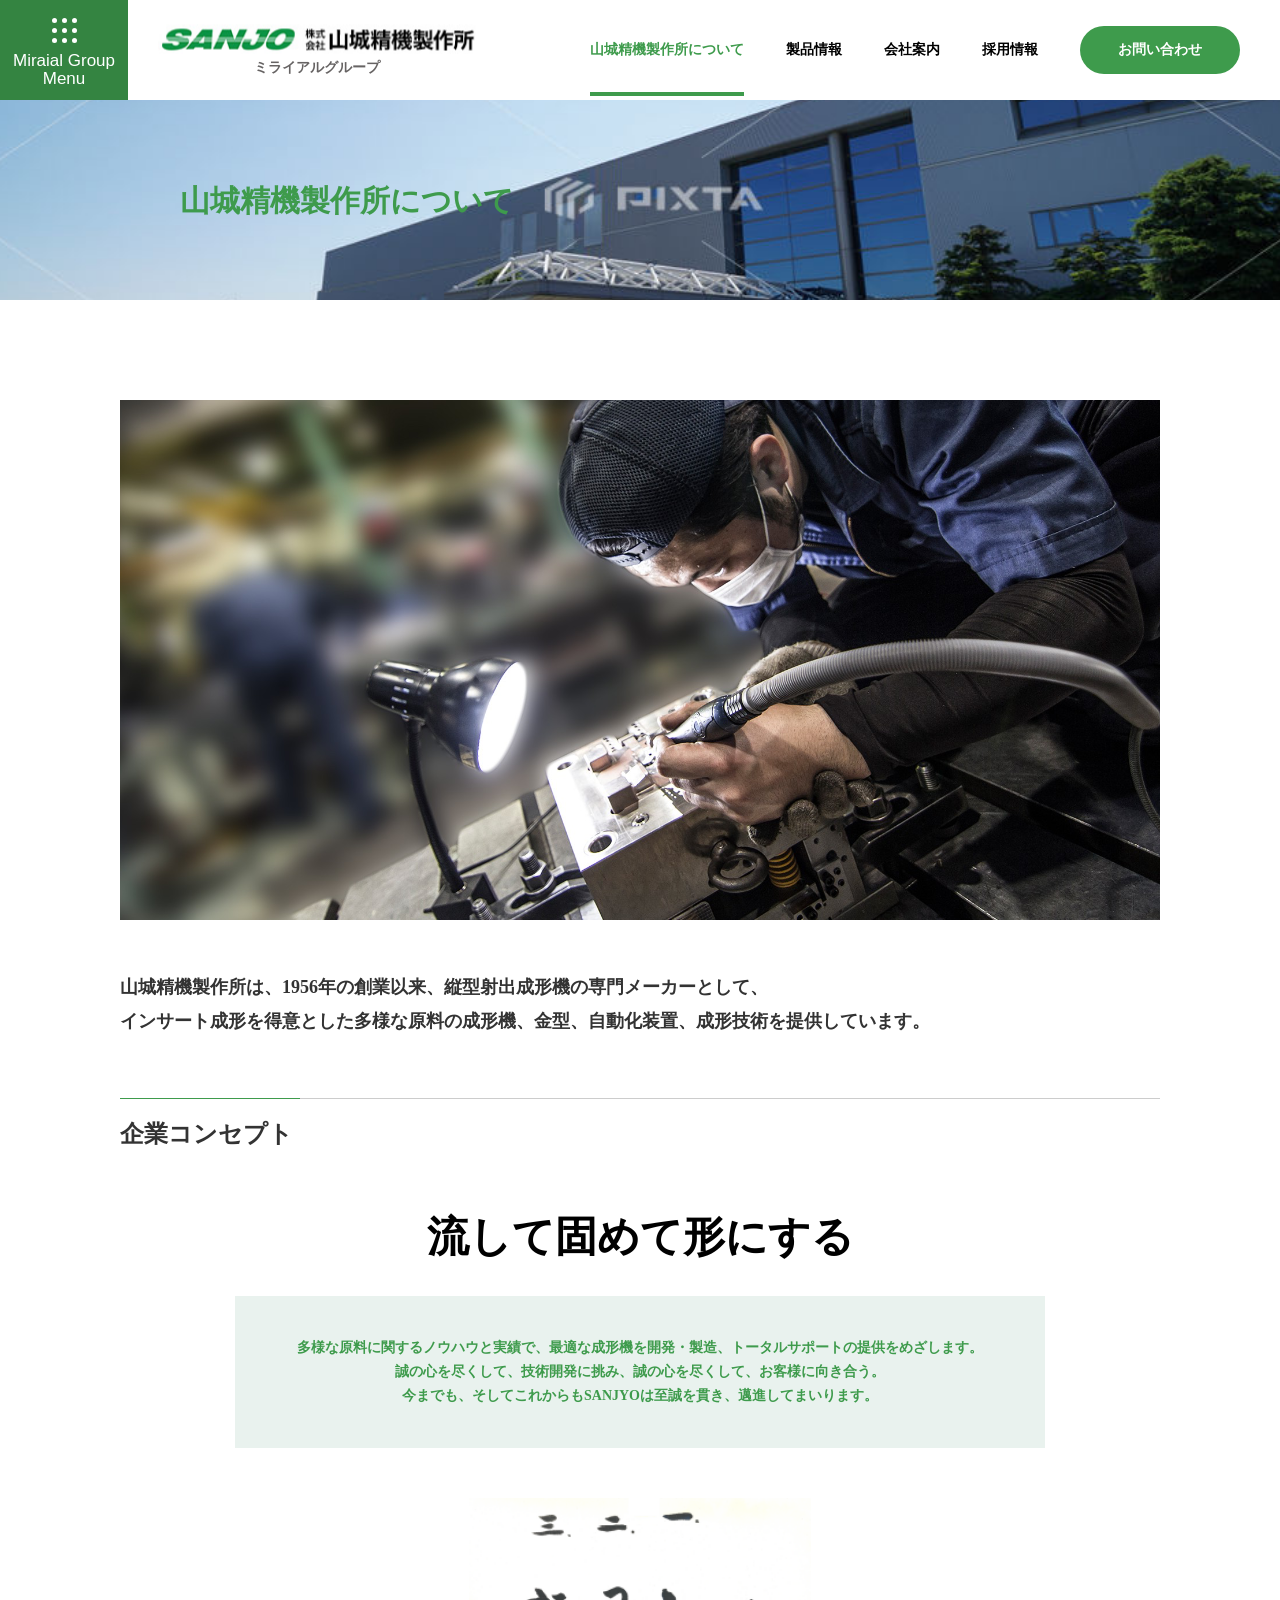
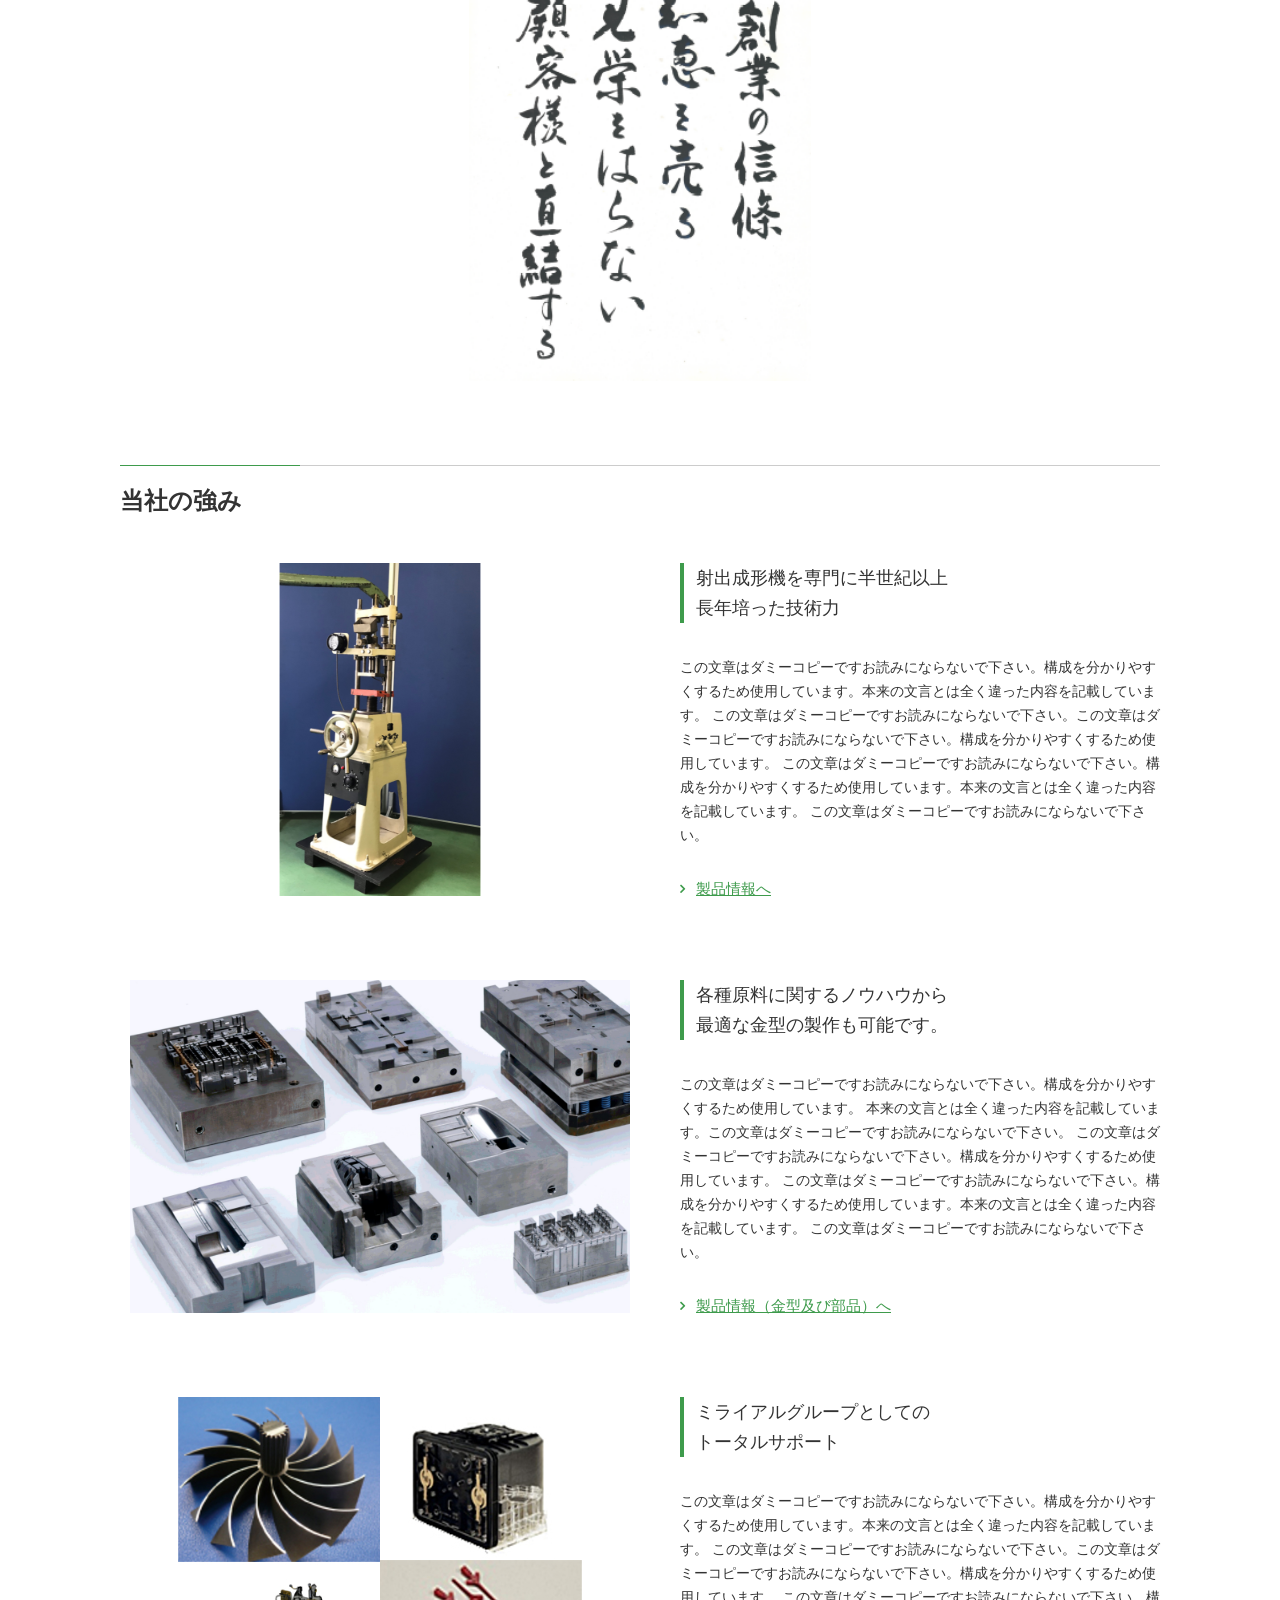
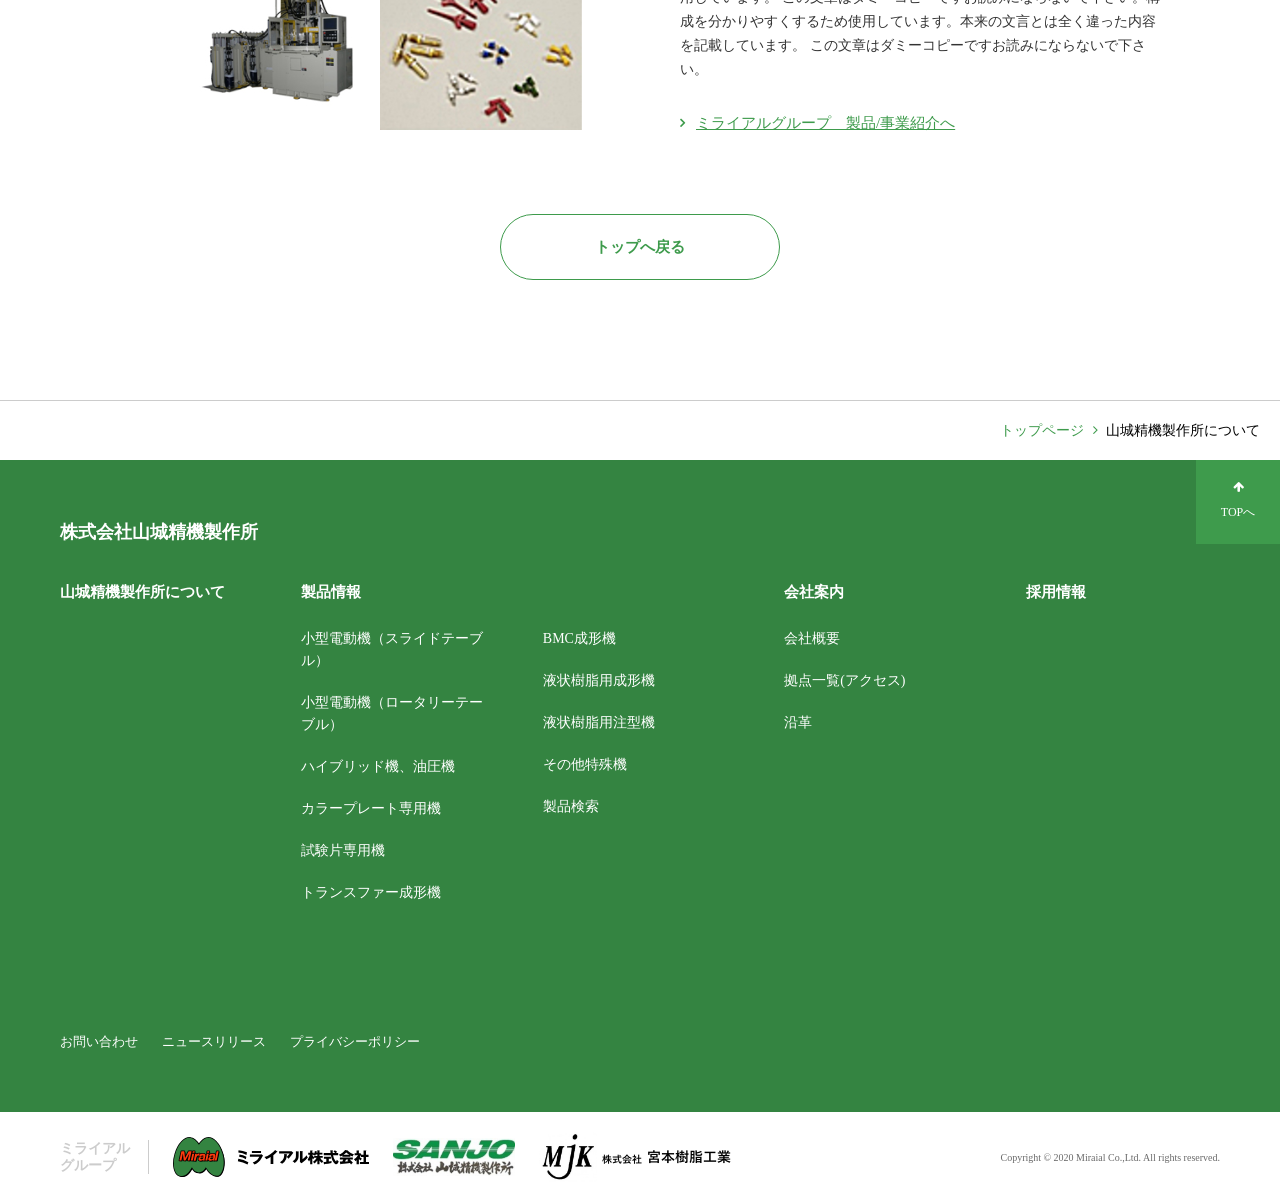
==== index.html @ 59688e4e "first page is added" ====
<!DOCTYPE html>
<html lang="en">
    <head>
        <meta charset="UTF-8">
        <meta name="viewport" content="width=device-width, initial-scale=1.0, user-scalable=no">	
        <title>Sanjo</title>
        <link rel="stylesheet" href="https://cdnjs.cloudflare.com/ajax/libs/font-awesome/4.7.0/css/font-awesome.min.css">
        <link rel="stylesheet" href="css/style.css" />

        <script src="https://ajax.googleapis.com/ajax/libs/jquery/2.2.2/jquery.min.js"></script>
        <script type="text/javascript" src="js/custom.js"></script>
    </head>
    <body>

        <div class="s-main-container" id="page-top">
            <!-- HEADER START -->
            <header>
                <div class="miraial-group">
                    <ul class="dots-list">
                        <li></li>
                        <li></li>
                        <li></li>
                        <li></li>
                        <li></li>
                        <li></li>
                        <li></li>
                        <li></li>
                        <li></li>
                    </ul>
                    <p>Miraial Group Menu</p>
                </div>

                <div class="logo">
                    <img src="img/main-logo.png" alt="" />
                    <span>ミライアルグループ</span>
                </div>

                <div class="mobile-menu-button">
                    <span class="fa fa-bars"></span>
                </div>

                <ul class="menu">
                    <li><a href="#" class="active">山城精機製作所について</a></li>
                    <li><a href="#">製品情報</a></li>
                    <li><a href="#">会社案内</a></li>
                    <li><a href="#">採用情報</a></li>
                    <li class="colored-box"><a href="#">お問い合わせ</a></li>
                </ul>
            </header>
            <!-- HEADER END -->


            <!-- MIDDLE CONTENT START -->
            <div class="s-banner-title">
                <span class="sb-title">山城精機製作所について</span>
            </div>

            <div class="s-main-banner-container">
                <div class="s-inner-container main-banner"></div>
            </div>

            <div class="main-content-title">
                <div class="s-inner-container">
                    <p>山城精機製作所は、1956年の創業以来、縦型射出成形機の専門メーカーとして、<br>
                    インサート成形を得意とした多様な原料の成形機、金型、自動化装置、成形技術を提供しています。</p>
                </div>
            </div>

            <div class="s-content-box-container">
                <div class="s-inner-container content-boxes">
                    <span class="top-minner-border"></span>
                    <h2 class="boxes-title">企業コンセプト</h2>

                    <h2 class="box-title middle-title">流して固めて形にする</h2>

                    <div class="colored-box-detail">
                        <p>多様な原料に関するノウハウと実績で、最適な成形機を開発・製造、トータルサポートの提供をめざします。</p> 
                        <p>誠の心を尽くして、技術開発に挑み、誠の心を尽くして、お客様に向き合う。</p> 
                        <p>今までも、そしてこれからもSANJYOは至誠を貫き、邁進してまいります。</p>
                    </div>

                    <img class="text-img" src="img/d-text.png" alt="text" />
                </div>
            </div>

            <div class="s-content-box-container no-margin-bottom">
                <div class="s-inner-container content-boxes multiple-boxes">
                    <span class="top-minner-border"></span>
                    <h2 class="boxes-title">当社の強み</h2>

                    <div class="single-box">
                        <div class="box-img"><img src="img/box-img-1.png" alt="first image"></div>
                        <div class="box-detail">
                            <h2>射出成形機を専門に半世紀以上 長年培った技術力</h2>
                            <p>
                                この文章はダミーコピーですお読みにならないで下さい。構成を分かりやすくするため使用しています。本来の文言とは全く違った内容を記載しています。
                                この文章はダミーコピーですお読みにならないで下さい。この文章はダミーコピーですお読みにならないで下さい。構成を分かりやすくするため使用しています。
                                この文章はダミーコピーですお読みにならないで下さい。構成を分かりやすくするため使用しています。本来の文言とは全く違った内容を記載しています。
                                この文章はダミーコピーですお読みにならないで下さい。
                            </p>

                            <a class="button" href="#"><span class="fa fa-angle-right"></span> 製品情報へ</a>
                        </div>
                    </div>

                    <div class="single-box">
                        <div class="box-img"><img src="img/box-img-2.png" alt="first image"></div>
                        <div class="box-detail">
                            <h2>各種原料に関するノウハウから 最適な金型の製作も可能です。</h2>
                            <p>
                                この文章はダミーコピーですお読みにならないで下さい。構成を分かりやすくするため使用しています。
                                本来の文言とは全く違った内容を記載しています。この文章はダミーコピーですお読みにならないで下さい。
                                この文章はダミーコピーですお読みにならないで下さい。構成を分かりやすくするため使用しています。
                                この文章はダミーコピーですお読みにならないで下さい。構成を分かりやすくするため使用しています。本来の文言とは全く違った内容を記載しています。
                                この文章はダミーコピーですお読みにならないで下さい。
                            </p>

                            <a class="button" href="#"><span class="fa fa-angle-right"></span> 製品情報（金型及び部品）へ</a>
                        </div>
                    </div>

                    <div class="single-box">
                        <div class="box-img"><img src="img/box-img-3.png" alt="first image"></div>
                        <div class="box-detail">
                            <h2>ミライアルグループとしての トータルサポート</h2>
                            <p>
                                この文章はダミーコピーですお読みにならないで下さい。構成を分かりやすくするため使用しています。本来の文言とは全く違った内容を記載しています。
                                この文章はダミーコピーですお読みにならないで下さい。この文章はダミーコピーですお読みにならないで下さい。構成を分かりやすくするため使用しています。
                                この文章はダミーコピーですお読みにならないで下さい。構成を分かりやすくするため使用しています。本来の文言とは全く違った内容を記載しています。
                                この文章はダミーコピーですお読みにならないで下さい。
                            </p>

                            <a class="button" href="#"><span class="fa fa-angle-right"></span> ミライアルグループ　製品/事業紹介へ</a>
                        </div>
                    </div>

                    <button>トップへ戻る</button>
                </div>
            </div>
            <!-- MIDDLE CONTENT END -->


            <!-- FOOTER START -->
            <div class="s-footer-top">
                <p><span>トップページ <span class="fa fa-angle-right"></span> </span> 山城精機製作所について</p>
            </div>

            <footer>
                <a href="#page-top" class="goto-top">
                    <span class="fa fa-arrow-up"></span>
                    <span class="top">TOPへ</span>
                </a>
                <h2>株式会社山城精機製作所</h2>
                <div class="footer-menu-boxes">
                    <div class="single-footer-menu">
                        <h2>山城精機製作所について</h2>
                    </div>
                    
                    <div class="single-footer-menu">
                        <h2>製品情報</h2>
                        <ul>
                            <li><a href="#">小型電動機（スライドテーブル）</a></li>     
                            <li><a href="#">小型電動機（ロータリーテーブル）</a></li>
                            <li><a href="#">ハイブリッド機、油圧機</a></li>
                            <li><a href="#">カラープレート専用機</a></li>
                            <li><a href="#">試験片専用機</a></li>
                            <li><a href="#">トランスファー成形機</a></li>
                        </ul>
                    </div>
                    
                    <div class="single-footer-menu">
                        <h2></h2>
                        <ul>
                            <li><a href="#">BMC成形機</a></li>
                            <li><a href="#">液状樹脂用成形機</a></li>
                            <li><a href="#">液状樹脂用注型機</a></li>
                            <li><a href="#">その他特殊機</a></li>
                            <li><a href="#">製品検索</a></li>
                        </ul>
                    </div>
                    
                    <div class="single-footer-menu">
                        <h2>会社案内</h2>
                        <ul>
                            <li><a href="#">会社概要</li>
                            <li><a href="#">拠点一覧(アクセス)</a></li>
                            <li><a href="#">沿革</a></li>
                        </ul>
                    </div>

                    <div class="single-footer-menu">
                        <h2>採用情報</h2>
                    </div>
                </div>

                <ul class="bottom-list">
                    <li><a href="#">お問い合わせ</a></li>
                    <li><a href="#">ニュースリリース</a></li>
                    <li><a href="#">プライバシーポリシー</a></li>
                </ul>
            </footer>

            <div class="s-footer-bottom">
                <ul>
                    <li>ミライアル グループ</li>
                    <li><img src="img/miraiallogo.svg" alt="" /></li>
                    <li><img src="img/sanjologo.png" alt="" /></li>
                    <li><img src="img/mjklogo.png" alt="" /></li>
                </ul>

                <p class="copyright">Copyright © 2020 Miraial Co.,Ltd. All rights reserved.</p>
            </div>
            <!-- FOOTER END -->
        </div>
    </body>
</html>
---- css/style.css ----
*, body {
  padding: 0;
  margin: 0;
  box-sizing: border-box; }

html {
  scroll-behavior: smooth; }

.s-main-container {
  max-width: 1400px;
  position: relative;
  margin: 0 auto; }
  .s-main-container .s-inner-container {
    max-width: 1040px;
    margin: 0 auto; }
  .s-main-container header {
    position: relative;
    height: 100px; }
    @media (min-width: 320px) and (max-width: 1023px) {
      .s-main-container header {
        height: 65px; } }
    .s-main-container header .miraial-group {
      padding: 18px 0 0;
      position: absolute;
      top: 0;
      left: 0;
      text-align: center;
      height: inherit;
      width: 128px;
      background: #348441; }
      @media (min-width: 320px) and (max-width: 1023px) {
        .s-main-container header .miraial-group {
          display: none; } }
      @media (min-width: 1024px) and (max-width: 1220px) {
        .s-main-container header .miraial-group {
          width: 100px; } }
      .s-main-container header .miraial-group .dots-list {
        margin: 0 0 9px;
        display: grid;
        grid-gap: 5px;
        justify-content: center;
        grid-template-columns: 5px 5px 5px; }
        .s-main-container header .miraial-group .dots-list li {
          list-style: none;
          width: 5px;
          height: 5px;
          border-radius: 50%;
          background-color: #FFFFFF; }
      .s-main-container header .miraial-group p {
        font: 17px/18px Arial;
        letter-spacing: 0px;
        color: #FFFFFF; }
        @media (min-width: 320px) and (max-width: 1023px) {
          .s-main-container header .miraial-group p {
            font-size: 10px; } }
        @media (min-width: 1024px) and (max-width: 1220px) {
          .s-main-container header .miraial-group p {
            font-size: 12px; } }
    .s-main-container header .logo {
      position: absolute;
      left: 158px;
      top: 50%;
      display: grid;
      grid-gap: 5px;
      text-align: center;
      transform: translate(0, -50%); }
      @media (min-width: 320px) and (max-width: 1023px) {
        .s-main-container header .logo {
          width: 175px;
          left: 20px;
          grid-gap: 2px; }
          .s-main-container header .logo img {
            width: 100%; } }
      @media (min-width: 1024px) and (max-width: 1220px) {
        .s-main-container header .logo {
          width: 200px;
          left: 120px; }
          .s-main-container header .logo img {
            width: 100%; } }
      .s-main-container header .logo span {
        text-align: center;
        font: Bold 14px/17px YuGothic;
        letter-spacing: 0px;
        color: #666363; }
        @media (min-width: 320px) and (max-width: 1220px) {
          .s-main-container header .logo span {
            font-size: 12px; } }
    .s-main-container header .mobile-menu-button {
      display: none;
      position: absolute;
      top: 50%;
      right: 20px;
      transform: translate(0, -50%); }
      .s-main-container header .mobile-menu-button span {
        font-size: 24px; }
      @media (min-width: 320px) and (max-width: 1023px) {
        .s-main-container header .mobile-menu-button {
          display: initial; } }
    .s-main-container header ul.menu {
      text-align: right;
      margin-right: 40px; }
      @media (min-width: 320px) and (max-width: 1023px) {
        .s-main-container header ul.menu {
          display: none;
          position: absolute;
          right: 0;
          top: 65px;
          z-index: 10;
          background: #fff;
          margin: 0;
          width: 250px;
          text-align: left;
          padding: 15px;
          box-shadow: 1px 1px 5px #888; } }
      @media (min-width: 1024px) and (max-width: 1220px) {
        .s-main-container header ul.menu {
          margin-right: 20px; } }
      .s-main-container header ul.menu li {
        padding: 8px 0;
        list-style: none;
        height: 100px;
        margin-right: 38px;
        display: inline-block; }
        @media (min-width: 320px) and (max-width: 1023px) {
          .s-main-container header ul.menu li {
            display: block;
            margin: 0;
            padding: 0;
            height: initial;
            margin: 0 0 25px; }
            .s-main-container header ul.menu li:last-child {
              margin: 0; } }
        @media (min-width: 1024px) and (max-width: 1220px) {
          .s-main-container header ul.menu li {
            margin-right: 20px; } }
        .s-main-container header ul.menu li:last-child {
          margin-right: 0; }
        .s-main-container header ul.menu li a {
          text-decoration: none;
          font: Bold 14px/22px YuGothic;
          letter-spacing: 0px;
          color: #000000;
          display: block;
          line-height: 84px; }
          @media (min-width: 320px) and (max-width: 1023px) {
            .s-main-container header ul.menu li a {
              line-height: 45px; } }
          @media (min-width: 1024px) and (max-width: 1220px) {
            .s-main-container header ul.menu li a {
              font-size: 13px; } }
          .s-main-container header ul.menu li a:hover {
            color: #3E9B4C;
            border-bottom: 4px solid #3E9B4C; }
        .s-main-container header ul.menu li a.active {
          color: #3E9B4C;
          border-bottom: 4px solid #3E9B4C; }
      .s-main-container header ul.menu li.colored-box a {
        border-radius: 50px;
        line-height: 48px;
        color: white;
        width: 160px;
        text-align: center;
        background-color: #3E9B4C; }
        .s-main-container header ul.menu li.colored-box a:hover {
          color: #FFFFFF;
          border: none; }
  .s-main-container .s-banner-title {
    position: relative;
    height: 200px;
    margin: 0 0 100px;
    background: url("../img/banner-title.png") no-repeat;
    background-size: cover;
    background-position: center; }
    @media (min-width: 320px) and (max-width: 1060px) {
      .s-main-container .s-banner-title {
        margin: 0 0 50px; } }
    .s-main-container .s-banner-title span.sb-title {
      text-align: left;
      font: Bold 30px/51px YuGothic;
      letter-spacing: 0px;
      color: #3E9B4C;
      opacity: 1;
      position: absolute;
      top: 50%;
      left: 180px;
      transform: translate(0, -50%); }
      @media (min-width: 320px) and (max-width: 767px) {
        .s-main-container .s-banner-title span.sb-title {
          font: Bold 18px/34px YuGothic;
          left: 50px;
          top: 60px; } }
      @media (min-width: 768px) and (max-width: 1060px) {
        .s-main-container .s-banner-title span.sb-title {
          font: Bold 22px/38px YuGothic;
          left: 50px;
          top: 80px; } }
  .s-main-container .s-main-banner-container {
    height: 520px;
    margin: 0 0 50px; }
    @media (min-width: 320px) and (max-width: 767px) {
      .s-main-container .s-main-banner-container {
        height: 300px;
        margin: 0 0 25px; } }
    @media (min-width: 768px) and (max-width: 1060px) {
      .s-main-container .s-main-banner-container {
        height: 300px;
        margin: 0 0 35px; } }
    .s-main-container .s-main-banner-container .s-inner-container.main-banner {
      background: url("../img/banner.png") no-repeat;
      background-size: cover;
      background-position: center;
      opacity: 1;
      height: inherit; }
  .s-main-container .main-content-title {
    margin: 0 0 60px; }
    @media (min-width: 320px) and (max-width: 1060px) {
      .s-main-container .main-content-title {
        padding: 0 20px;
        margin: 0 0 20px; } }
    @media (min-width: 768px) and (max-width: 1060px) {
      .s-main-container .main-content-title {
        margin: 0 0 40px; } }
    .s-main-container .main-content-title p {
      text-align: left;
      font: Bold 18px/34px YuGothic;
      letter-spacing: 0px;
      color: #333333;
      opacity: 1; }
      @media (min-width: 320px) and (max-width: 767px) {
        .s-main-container .main-content-title p {
          font: Bold 16px/26px YuGothic; } }
  .s-main-container .s-content-box-container {
    margin: 0 0 80px; }
    @media (min-width: 320px) and (max-width: 1060px) {
      .s-main-container .s-content-box-container {
        padding: 0 20px; } }
    .s-main-container .s-content-box-container .content-boxes {
      text-align: center;
      padding: 24px 0 0;
      position: relative;
      border-top: 1px solid #CCCCCC; }
      .s-main-container .s-content-box-container .content-boxes span.top-minner-border {
        top: -1px;
        left: 0;
        position: absolute;
        width: 180px;
        border-top: 1px solid #3E9B4C; }
        @media (min-width: 320px) and (max-width: 767px) {
          .s-main-container .s-content-box-container .content-boxes span.top-minner-border {
            width: 80px; } }
      .s-main-container .s-content-box-container .content-boxes h2.boxes-title {
        text-align: left;
        font: Bold 24px/22px YuGothic;
        letter-spacing: 0px;
        color: #333333;
        margin: 0 0 73px; }
        @media (min-width: 320px) and (max-width: 767px) {
          .s-main-container .s-content-box-container .content-boxes h2.boxes-title {
            font-size: 18px;
            margin-bottom: 30px; } }
      .s-main-container .s-content-box-container .content-boxes h2.box-title.middle-title {
        font: Bold 42px/38px YuGothic;
        text-align: center;
        margin: 0 0 40px; }
        @media (min-width: 320px) and (max-width: 767px) {
          .s-main-container .s-content-box-container .content-boxes h2.box-title.middle-title {
            font-size: 20px;
            margin-bottom: 15px; } }
        @media (min-width: 320px) and (max-width: 767px) {
          .s-main-container .s-content-box-container .content-boxes h2.box-title.middle-title {
            font-size: 28px;
            margin-bottom: 25px; } }
      @media (min-width: 320px) and (max-width: 767px) {
        .s-main-container .s-content-box-container .content-boxes img.text-img {
          width: 200px; } }
      .s-main-container .s-content-box-container .content-boxes div.colored-box-detail {
        padding: 40px;
        max-width: 810px;
        margin: 0 auto 50px;
        background: #E9F2EE; }
        @media (min-width: 320px) and (max-width: 767px) {
          .s-main-container .s-content-box-container .content-boxes div.colored-box-detail {
            margin: 0 auto 25px; } }
        .s-main-container .s-content-box-container .content-boxes div.colored-box-detail p {
          text-align: center;
          font: Bold 14px/24px YuGothic;
          letter-spacing: 0px;
          color: #3E9B4C; }
      .s-main-container .s-content-box-container .content-boxes .single-box {
        display: grid;
        grid-template-columns: 1fr 1fr;
        margin: 0 0 80px; }
        @media (min-width: 320px) and (max-width: 1060px) {
          .s-main-container .s-content-box-container .content-boxes .single-box {
            margin-bottom: 30px;
            grid-template-columns: 1fr;
            grid-gap: 25px; }
            .s-main-container .s-content-box-container .content-boxes .single-box img {
              width: 200px; } }
        @media (min-width: 768px) and (max-width: 1060px) {
          .s-main-container .s-content-box-container .content-boxes .single-box {
            grid-gap: 40px; }
            .s-main-container .s-content-box-container .content-boxes .single-box img {
              width: 400px; } }
        .s-main-container .s-content-box-container .content-boxes .single-box .box-detail {
          padding: 0 0 0 40px;
          text-align: left; }
          @media (min-width: 320px) and (max-width: 767px) {
            .s-main-container .s-content-box-container .content-boxes .single-box .box-detail {
              padding: 0; } }
          .s-main-container .s-content-box-container .content-boxes .single-box .box-detail h2 {
            width: 268px;
            margin: 0 0 33px;
            padding: 0 0 0 12px;
            text-align: left;
            font: 18px/30px YuGothic;
            letter-spacing: 0px;
            color: #333333;
            border-left: 4px solid #3E9B4C; }
            @media (min-width: 320px) and (max-width: 767px) {
              .s-main-container .s-content-box-container .content-boxes .single-box .box-detail h2 {
                width: inherit;
                margin-bottom: 15px;
                font-size: 16px; } }
          .s-main-container .s-content-box-container .content-boxes .single-box .box-detail p {
            text-align: left;
            font: 14px/24px YuGothic Regular;
            letter-spacing: 0px;
            color: #333333;
            margin: 0 0 30px; }
          .s-main-container .s-content-box-container .content-boxes .single-box .box-detail a.button {
            padding: 0 0 0 16px;
            text-align: left;
            text-decoration: underline;
            font: 15px/22px YuGothic Regular;
            letter-spacing: 0px;
            color: #3E9B4C;
            position: relative; }
            .s-main-container .s-content-box-container .content-boxes .single-box .box-detail a.button:hover {
              color: #0c1f0f; }
            .s-main-container .s-content-box-container .content-boxes .single-box .box-detail a.button span {
              position: absolute;
              left: 0;
              top: 50%;
              transform: translate(0, -50%);
              font-size: 14px;
              font-weight: bold; }
      .s-main-container .s-content-box-container .content-boxes button {
        width: 280px;
        height: 66px;
        line-height: 66px;
        background: #FFFFFF;
        border: 1px solid #3E9B4C;
        border-radius: 70px;
        font: Bold 15px/22px YuGothic;
        letter-spacing: 0px;
        color: #3E9B4C;
        cursor: pointer; }
        .s-main-container .s-content-box-container .content-boxes button:hover {
          background: #3E9B4C;
          color: #fff; }
        @media (min-width: 320px) and (max-width: 767px) {
          .s-main-container .s-content-box-container .content-boxes button {
            width: 225px;
            height: 45px; } }
    .s-main-container .s-content-box-container .content-boxes.multiple-boxes {
      padding: 24px 0 120px; }
      @media (min-width: 320px) and (max-width: 767px) {
        .s-main-container .s-content-box-container .content-boxes.multiple-boxes {
          padding-bottom: 35px; } }
      @media (min-width: 768px) and (max-width: 1060px) {
        .s-main-container .s-content-box-container .content-boxes.multiple-boxes {
          padding-bottom: 50px; } }
      .s-main-container .s-content-box-container .content-boxes.multiple-boxes h2.boxes-title {
        margin: 0 0 51px; }
  .s-main-container .s-content-box-container.no-margin-bottom {
    margin: 0; }
  .s-main-container .s-footer-top {
    height: 60px;
    line-height: 60px;
    border-top: 1px solid #CCCCCC; }
    .s-main-container .s-footer-top p {
      text-align: right;
      line-height: 60px !important;
      height: 60px;
      padding: 0 20px 0 0;
      font: 14px/22px YuGothic;
      letter-spacing: 0px;
      color: #000000; }
      @media (min-width: 320px) and (max-width: 767px) {
        .s-main-container .s-footer-top p {
          font-size: 12px; } }
      .s-main-container .s-footer-top p span {
        margin: 0 5px 0 0;
        letter-spacing: 0px;
        color: #3E9B4C; }
      .s-main-container .s-footer-top p span.fa {
        margin: 0 0 0 5px; }
  .s-main-container footer {
    padding: 60px;
    position: relative;
    background-color: #348441; }
    @media (min-width: 320px) and (max-width: 767px) {
      .s-main-container footer {
        padding: 20px; } }
    @media (min-width: 768px) and (max-width: 1060px) {
      .s-main-container footer {
        padding: 40px; } }
    .s-main-container footer .goto-top {
      text-decoration: none;
      cursor: pointer;
      width: 84px;
      height: 84px;
      position: absolute;
      top: 0;
      right: 0;
      background: #3E9B4C;
      display: grid;
      text-align: center;
      align-items: center;
      color: #fff;
      grid-gap: 8px;
      font: 12px/22px YuGothic; }
      @media (min-width: 320px) and (max-width: 767px) {
        .s-main-container footer .goto-top {
          width: 65px;
          height: 65px; } }
      .s-main-container footer .goto-top span.fa {
        align-self: self-end; }
      .s-main-container footer .goto-top span.top {
        align-self: self-start; }
    .s-main-container footer h2 {
      text-align: left;
      font: Bold 18px/24px YuGothic;
      letter-spacing: 0px;
      color: #FFFFFF;
      margin: 0 0 39px; }
      @media (min-width: 320px) and (max-width: 767px) {
        .s-main-container footer h2 {
          font-size: 16px; } }
    .s-main-container footer .footer-menu-boxes {
      display: grid;
      grid-template-columns: repeat(5, 1fr);
      grid-gap: 47px;
      margin: 0 0 108px; }
      @media (min-width: 320px) and (max-width: 767px) {
        .s-main-container footer .footer-menu-boxes {
          grid-template-columns: 1fr;
          margin: 0 0 50px;
          grid-gap: 25px; } }
      @media (min-width: 768px) and (max-width: 1060px) {
        .s-main-container footer .footer-menu-boxes {
          grid-template-columns: 1fr 1fr;
          margin: 0 0 50px;
          grid-gap: 25px; } }
      .s-main-container footer .footer-menu-boxes .single-footer-menu h2 {
        height: 15px;
        line-height: 15px;
        text-align: left;
        font: Bold 15px/18px YuGothic;
        letter-spacing: 0px;
        color: #FFFFFF;
        margin: 0 0 30px; }
    .s-main-container footer ul li {
      list-style: none;
      margin: 0 0 20px;
      font: 14px/22px YuGothic Regular;
      letter-spacing: 0px;
      color: #FFFFFF; }
      .s-main-container footer ul li a {
        color: inherit;
        text-decoration: none; }
        .s-main-container footer ul li a:hover {
          color: #0c1f0f; }
    .s-main-container footer ul.bottom-list li {
      display: inline-block;
      margin: 0 20px 0 0;
      font: 13px/20px YuGothic Regular; }
      .s-main-container footer ul.bottom-list li:last-child {
        margin: 0; }
  .s-main-container .s-footer-bottom {
    height: 90px;
    position: relative; }
    @media (min-width: 320px) and (max-width: 767px) {
      .s-main-container .s-footer-bottom {
        height: initial;
        padding: 20px; } }
    @media (min-width: 768px) and (max-width: 1060px) {
      .s-main-container .s-footer-bottom {
        height: 135px;
        padding: 20px; } }
    .s-main-container .s-footer-bottom p.copyright {
      font: 10px/17px YuGothic Regular;
      letter-spacing: 0px;
      color: #6A6A6A;
      position: absolute;
      right: 60px;
      top: 50%;
      transform: translate(0, -50%); }
      @media (min-width: 320px) and (max-width: 767px) {
        .s-main-container .s-footer-bottom p.copyright {
          position: initial;
          text-align: center; } }
      @media (min-width: 768px) and (max-width: 1060px) {
        .s-main-container .s-footer-bottom p.copyright {
          bottom: 15px;
          right: initial;
          top: initial;
          left: 50%;
          transform: translate(-50%, 0); } }
    .s-main-container .s-footer-bottom ul {
      display: grid;
      grid-template-columns: 89px 1fr 122px 1fr;
      grid-gap: 24px;
      align-items: center;
      position: absolute;
      top: 50%;
      left: 60px;
      transform: translate(0, -50%); }
      @media (min-width: 320px) and (max-width: 767px) {
        .s-main-container .s-footer-bottom ul {
          grid-template-columns: 1fr;
          position: initial;
          transform: initial;
          text-align: center;
          margin: 0 0 50px; } }
      @media (min-width: 768px) and (max-width: 1060px) {
        .s-main-container .s-footer-bottom ul {
          top: 50px; } }
      .s-main-container .s-footer-bottom ul li {
        list-style: none;
        display: inline-block; }
        .s-main-container .s-footer-bottom ul li:first-child {
          width: 89px;
          font: Bold 14px/17px YuGothic;
          color: #CCCCCC;
          padding-right: 18px;
          border-right: 1px solid #CCCCCC; }
          @media (min-width: 320px) and (max-width: 767px) {
            .s-main-container .s-footer-bottom ul li:first-child {
              width: initial;
              border: none;
              padding: 0; } }
        .s-main-container .s-footer-bottom ul li img {
          vertical-align: bottom; }

@font-face {
  font-family: 'YuGothic';
  src: url("../fonts/yugothib.ttf") format("truetype"); }
@font-face {
  font-family: 'YuGothic Light';
  src: url("../fonts/yugothil.ttf") format("truetype"); }
@font-face {
  font-family: 'YuGothic Regular';
  src: url("../fonts/yugothic-regular.ttf") format("truetype"); }

/*# sourceMappingURL=style.css.map */
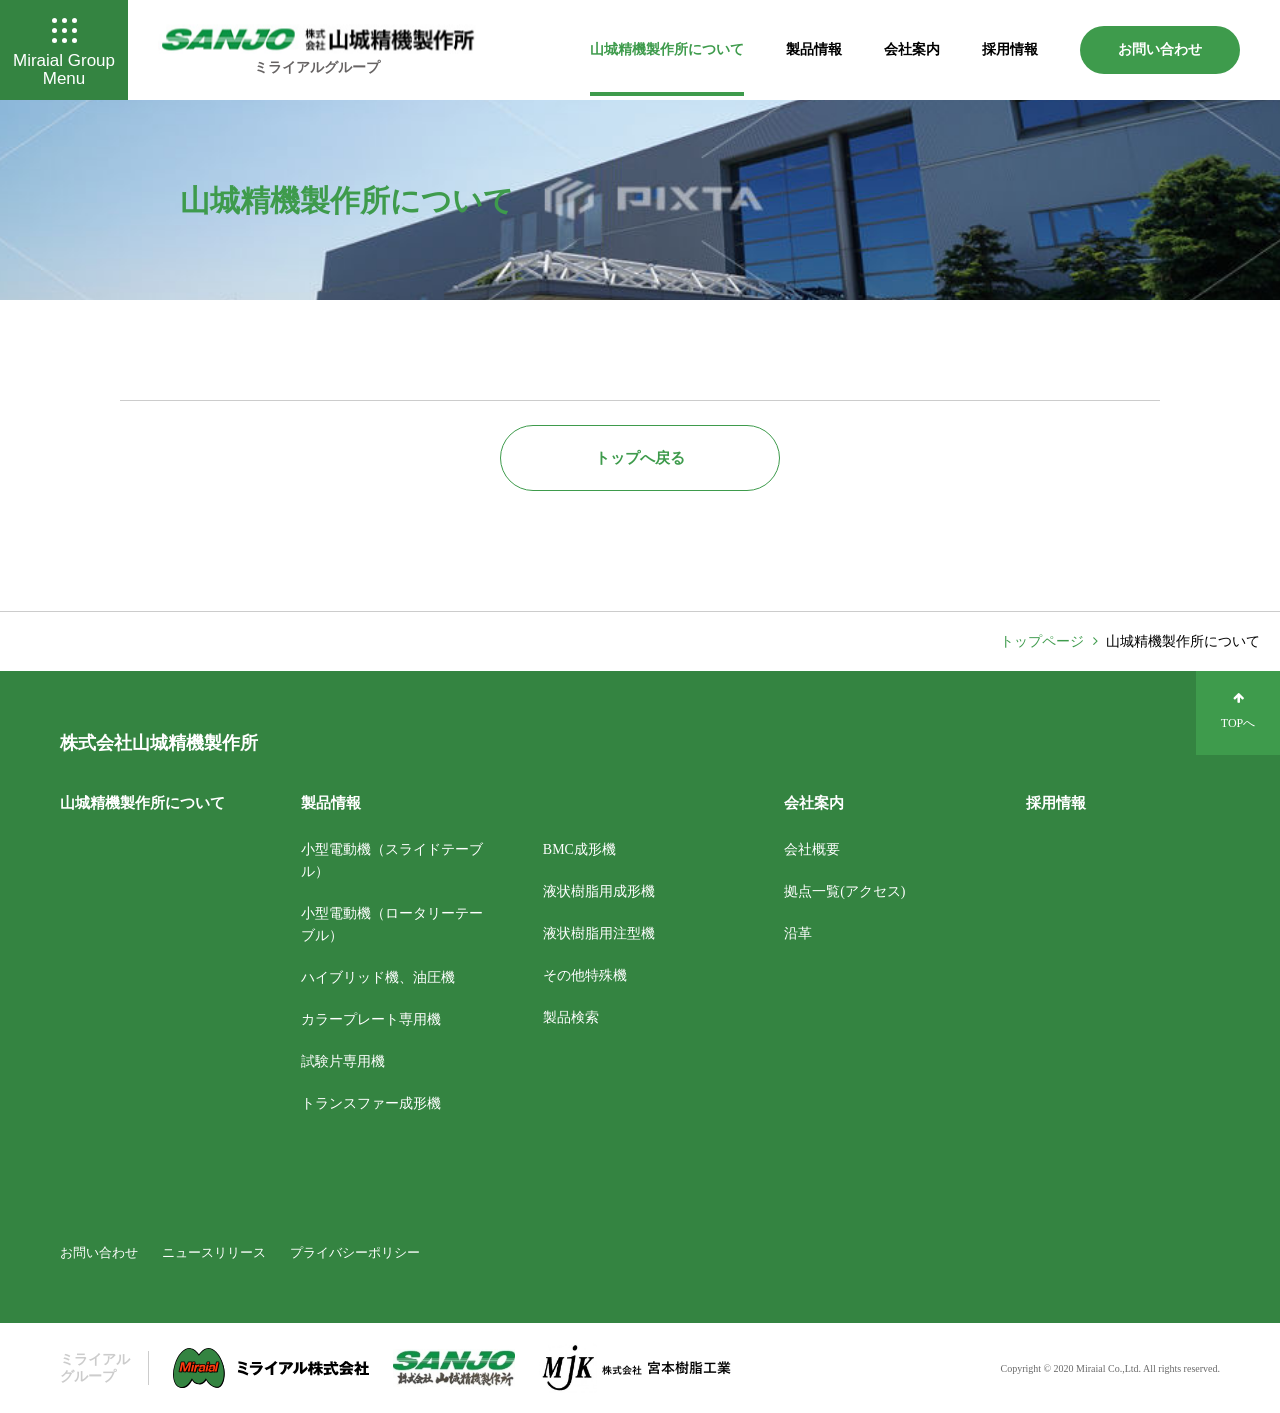
==== commit 88b17aba: "second page update" ====
--- a/index.html
+++ b/index.html
@@ -55,37 +55,9 @@
                 <span class="sb-title">山城精機製作所について</span>
             </div>
 
-            <div class="s-main-banner-container">
-                <div class="s-inner-container main-banner"></div>
-            </div>
-
-            <div class="main-content-title">
-                <div class="s-inner-container">
-                    <p>山城精機製作所は、1956年の創業以来、縦型射出成形機の専門メーカーとして、<br>
-                    インサート成形を得意とした多様な原料の成形機、金型、自動化装置、成形技術を提供しています。</p>
-                </div>
-            </div>
-
-            <div class="s-content-box-container">
-                <div class="s-inner-container content-boxes">
-                    <span class="top-minner-border"></span>
-                    <h2 class="boxes-title">企業コンセプト</h2>
-
-                    <h2 class="box-title middle-title">流して固めて形にする</h2>
-
-                    <div class="colored-box-detail">
-                        <p>多様な原料に関するノウハウと実績で、最適な成形機を開発・製造、トータルサポートの提供をめざします。</p> 
-                        <p>誠の心を尽くして、技術開発に挑み、誠の心を尽くして、お客様に向き合う。</p> 
-                        <p>今までも、そしてこれからもSANJYOは至誠を貫き、邁進してまいります。</p>
-                    </div>
-
-                    <img class="text-img" src="img/d-text.png" alt="text" />
-                </div>
-            </div>
-
             <div class="s-content-box-container no-margin-bottom">
                 <div class="s-inner-container content-boxes multiple-boxes">
-                    <span class="top-minner-border"></span>
+                    <!-- <span class="top-minner-border"></span>
                     <h2 class="boxes-title">当社の強み</h2>
 
                     <div class="single-box">
@@ -132,7 +104,7 @@
 
                             <a class="button" href="#"><span class="fa fa-angle-right"></span> ミライアルグループ　製品/事業紹介へ</a>
                         </div>
-                    </div>
+                    </div> -->
 
                     <button>トップへ戻る</button>
                 </div>
